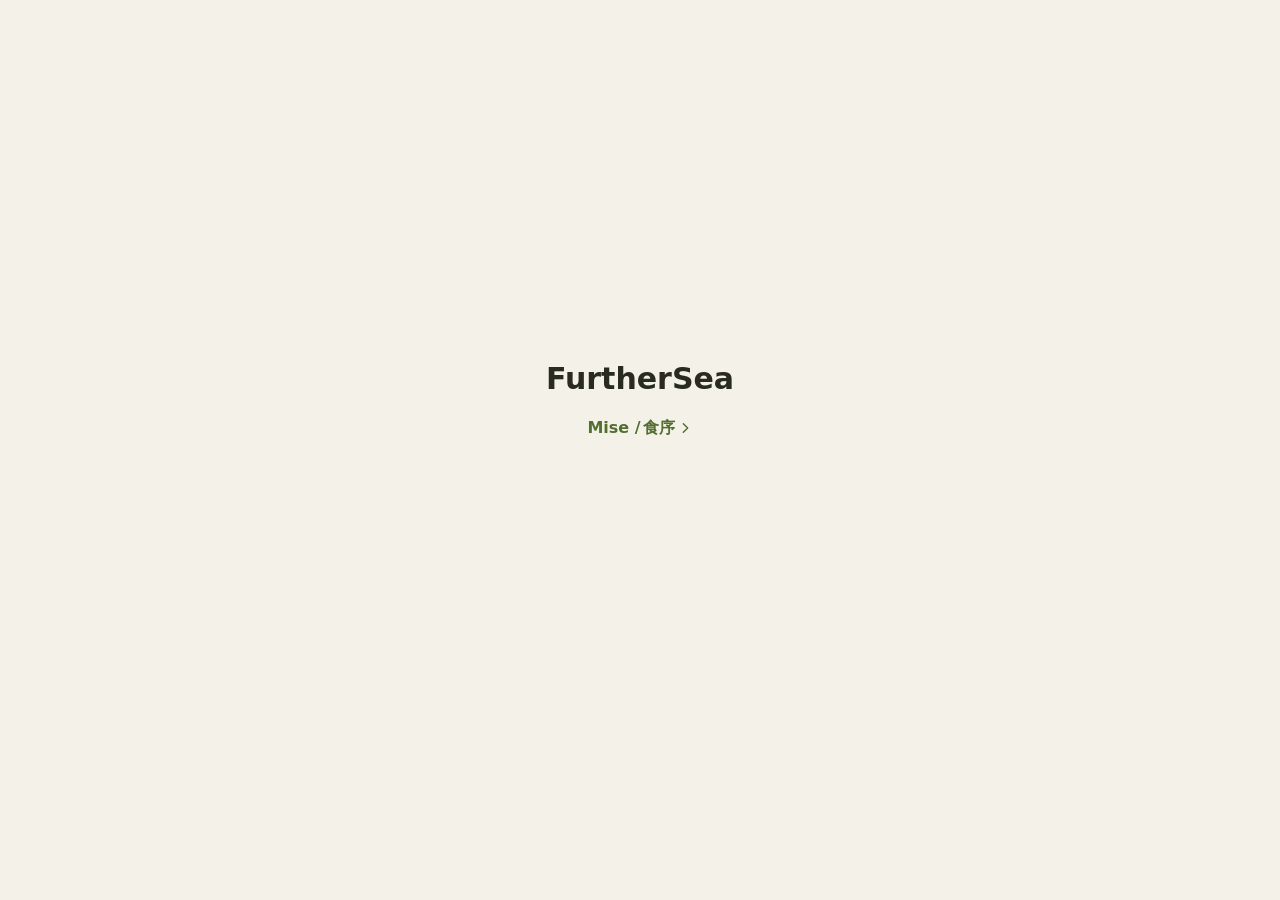
==== index.html @ 22387f3e "Add a placeholder page for furthersea.org The domain is kept for a site about FurtherSea's research " ====
<!doctype html>
<html lang="en">
<head>
<meta charset="utf-8">
<meta name="viewport" content="width=device-width, initial-scale=1">
<title>FurtherSea</title>
<meta name="robots" content="noindex">
<meta name="theme-color" content="#F4F2E8" media="(prefers-color-scheme: light)">
<meta name="theme-color" content="#13140E" media="(prefers-color-scheme: dark)">
<link rel="icon" href="data:,">
<link rel="stylesheet" href="/style.css">
</head>
<body>
<main>
  <h1>FurtherSea</h1>
  <nav aria-label="Projects"><a href="/mise-homepage/">Mise / <span lang="zh-Hans">食序</span><svg viewBox="0 0 24 24" aria-hidden="true"><path d="M9.5 5.5 16 12l-6.5 6.5"/></svg></a></nav>
</main>
</body>
</html>
---- style.css ----
:root {
  color-scheme: light dark;
  --background: #F4F2E8;
  --text: #2A2B1F;
  --text-secondary: #66665A;
  --primary: #536F30;
}

@media (prefers-color-scheme: dark) {
  :root {
    --background: #13140E;
    --text: #EEEEDF;
    --text-secondary: #ABAB98;
    --primary: #A9C77F;
  }
}

body {
  box-sizing: border-box;
  margin: 0;
  min-height: 100vh;
  min-height: 100svh;
  display: grid;
  place-items: center;
  padding: 24px 20px;
  background: var(--background);
  color: var(--text);
  font-family: ui-rounded, "SF Pro Rounded", system-ui, sans-serif;
  font-size: 16px;
  line-height: 1.5;
  text-align: center;
}

/* A little above the middle, where the eye takes the middle to be. */
main {
  padding-bottom: 10vh;
}

h1 {
  margin: 0;
  font-size: 30px;
  font-weight: 700;
  line-height: 1.25;
}

p {
  margin: 8px 0 0;
  color: var(--text-secondary);
}

nav {
  margin-top: 8px;
}

a {
  display: inline-flex;
  align-items: center;
  gap: 2px;
  min-height: 44px;
  padding: 0 8px;
  color: var(--primary);
  font-weight: 600;
  text-decoration: none;
}

a:hover {
  text-decoration: underline;
  text-underline-offset: 3px;
}

svg {
  width: 16px;
  height: 16px;
  fill: none;
  stroke: currentColor;
  stroke-width: 2.2;
  stroke-linecap: round;
  stroke-linejoin: round;
}
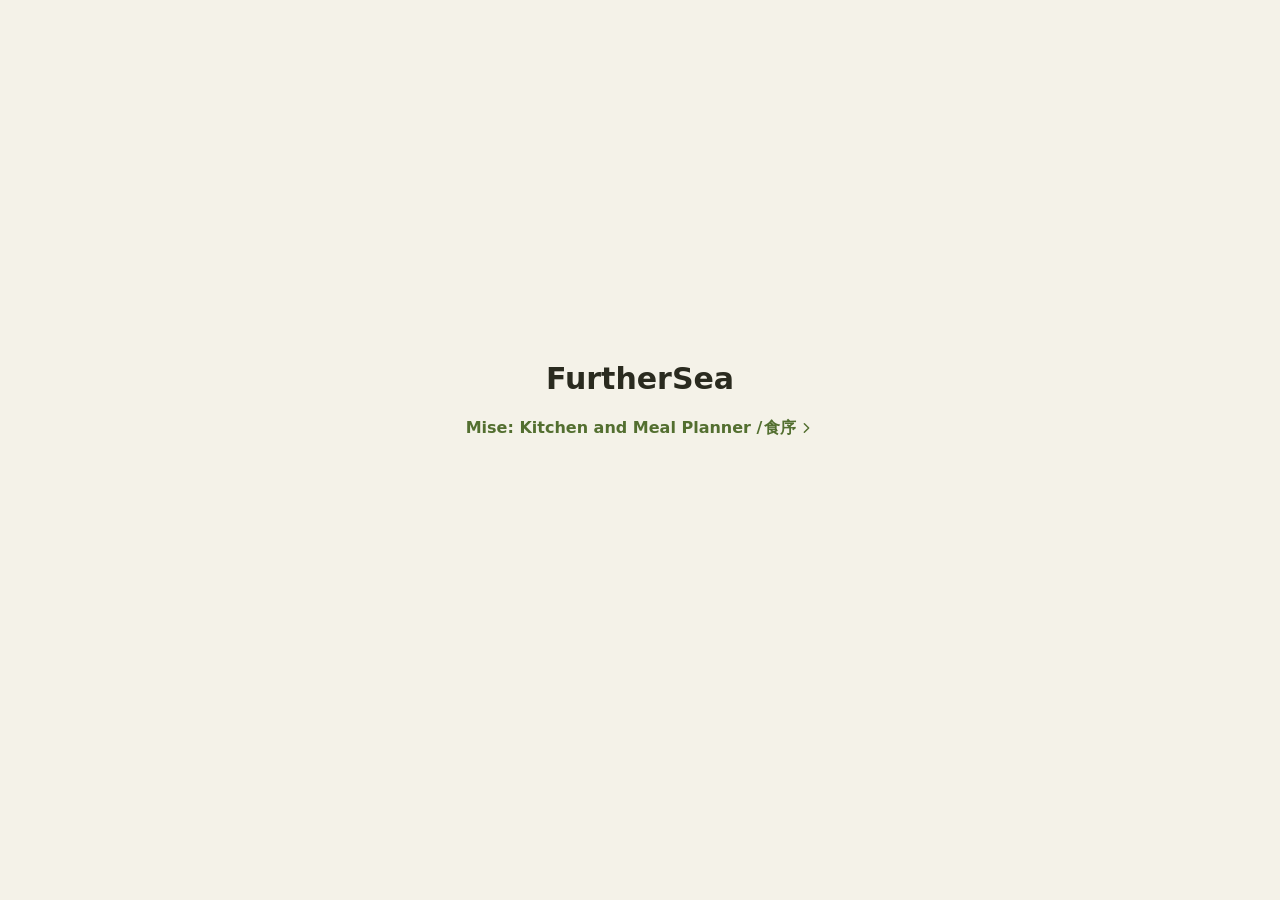
==== commit fd802435: "Use the app's full English name in the link Co-Authored-By: Claude Opus 5.5 <noreply@anthropic.com>" ====
--- a/index.html
+++ b/index.html
@@ -13,7 +13,7 @@
 <body>
 <main>
   <h1>FurtherSea</h1>
-  <nav aria-label="Projects"><a href="/mise-homepage/">Mise / <span lang="zh-Hans">食序</span><svg viewBox="0 0 24 24" aria-hidden="true"><path d="M9.5 5.5 16 12l-6.5 6.5"/></svg></a></nav>
+  <nav aria-label="Projects"><a href="/mise-homepage/">Mise: Kitchen and Meal Planner / <span lang="zh-Hans">食序</span><svg viewBox="0 0 24 24" aria-hidden="true"><path d="M9.5 5.5 16 12l-6.5 6.5"/></svg></a></nav>
 </main>
 </body>
 </html>
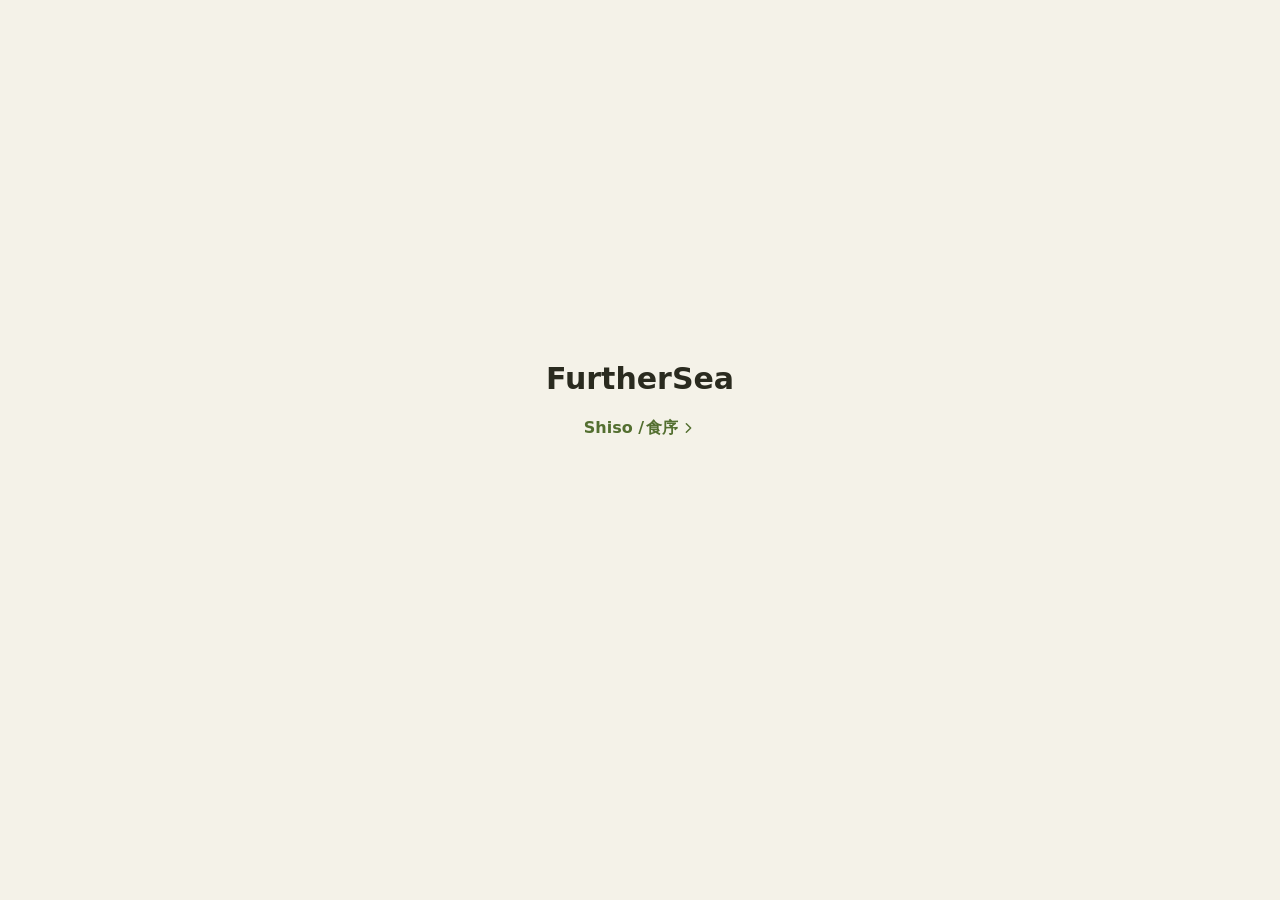
==== commit a7d4507c: "Send the old Shiso addresses to /shiso/ The app's site moves from /mise-homepage/ to /shiso/ with it" ====
--- a/index.html
+++ b/index.html
@@ -13,7 +13,7 @@
 <body>
 <main>
   <h1>FurtherSea</h1>
-  <nav aria-label="Projects"><a href="/mise-homepage/">Mise: Kitchen and Meal Planner / <span lang="zh-Hans">食序</span><svg viewBox="0 0 24 24" aria-hidden="true"><path d="M9.5 5.5 16 12l-6.5 6.5"/></svg></a></nav>
+  <nav aria-label="Projects"><a href="/shiso/">Shiso / <span lang="zh-Hans">食序</span><svg viewBox="0 0 24 24" aria-hidden="true"><path d="M9.5 5.5 16 12l-6.5 6.5"/></svg></a></nav>
 </main>
 </body>
 </html>
